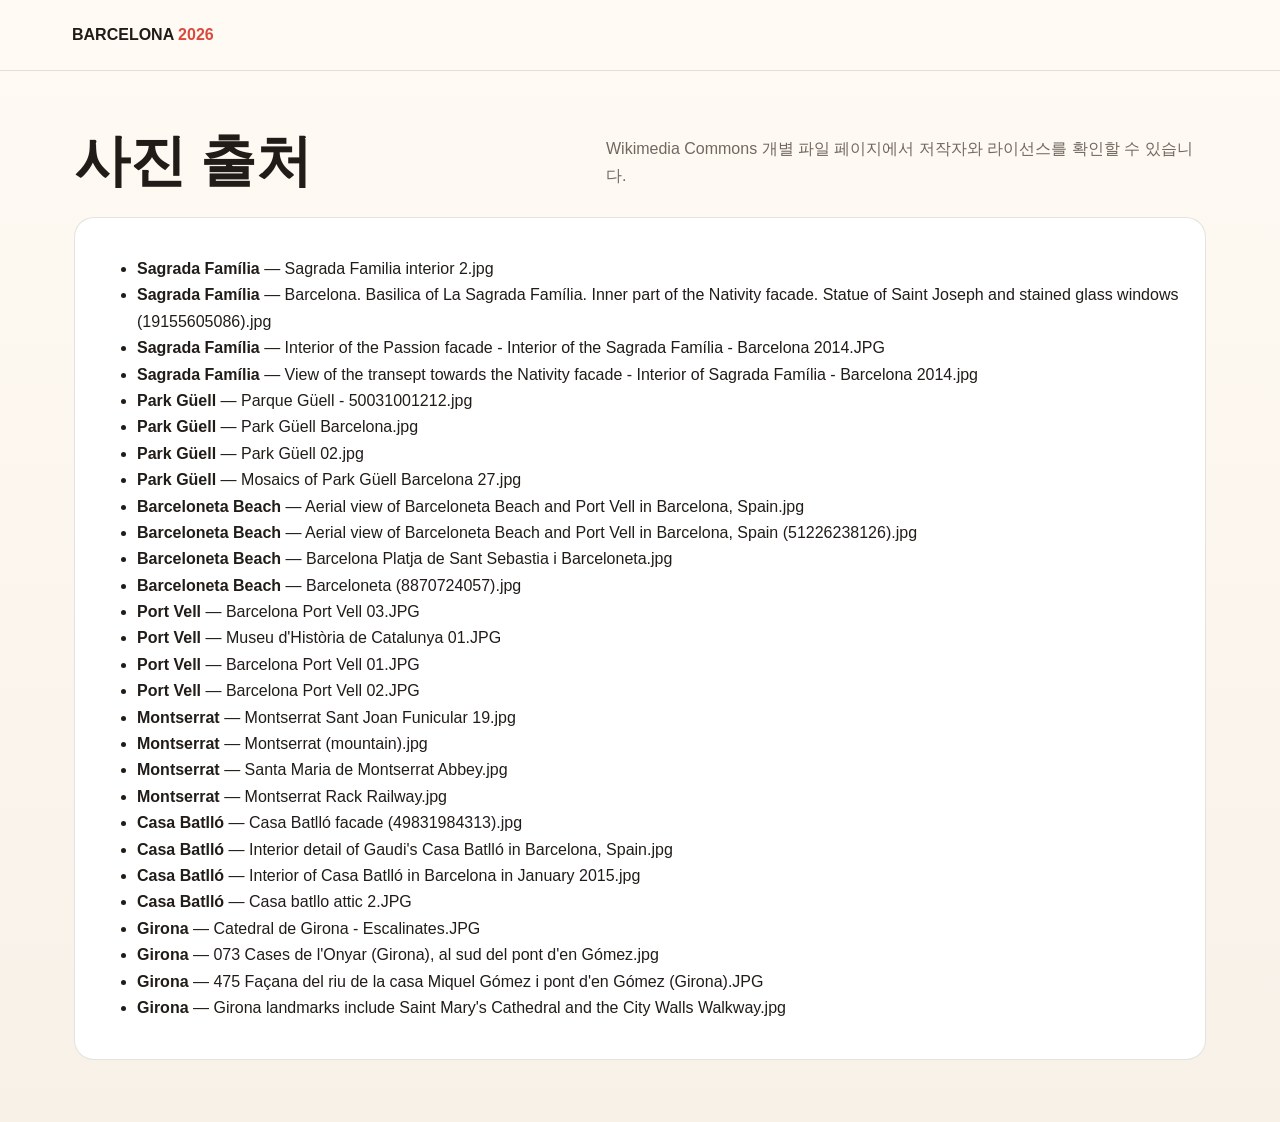
==== credits.html @ 2c0c09dc "Update Barcelona 2026 travel app to V9.5" ====
<!doctype html><html lang="ko"><head><meta charset="utf-8">
<meta name="viewport" content="width=device-width,initial-scale=1">
<title>사진 출처 — Barcelona 2026</title><link rel="stylesheet" href="style.css"></head>
<body><nav class="nav"><div class="nav-inner"><a class="brand" href="index.html">BARCELONA <span>2026</span></a></div></nav>
<main class="page"><div class="section-head"><h2>사진 출처</h2><p>Wikimedia Commons 개별 파일 페이지에서 저작자와 라이선스를 확인할 수 있습니다.</p></div>
<div class="card"><ul><li><strong>Sagrada Família</strong> — <a target='_blank' rel='noopener' href='https://commons.wikimedia.org/wiki/File:Sagrada_Familia_interior_2.jpg'>Sagrada Familia interior 2.jpg</a></li>
<li><strong>Sagrada Família</strong> — <a target='_blank' rel='noopener' href='https://commons.wikimedia.org/wiki/File:Barcelona._Basilica_of_La_Sagrada_Fam%C3%ADlia._Inner_part_of_the_Nativity_facade._Statue_of_Saint_Joseph_and_stained_glass_windows_(19155605086).jpg'>Barcelona. Basilica of La Sagrada Família. Inner part of the Nativity facade. Statue of Saint Joseph and stained glass windows (19155605086).jpg</a></li>
<li><strong>Sagrada Família</strong> — <a target='_blank' rel='noopener' href='https://commons.wikimedia.org/wiki/File:Interior_of_the_Passion_facade_-_Interior_of_the_Sagrada_Fam%C3%ADlia_-_Barcelona_2014.JPG'>Interior of the Passion facade - Interior of the Sagrada Família - Barcelona 2014.JPG</a></li>
<li><strong>Sagrada Família</strong> — <a target='_blank' rel='noopener' href='https://commons.wikimedia.org/wiki/File:View_of_the_transept_towards_the_Nativity_facade_-_Interior_of_Sagrada_Fam%C3%ADlia_-_Barcelona_2014.jpg'>View of the transept towards the Nativity facade - Interior of Sagrada Família - Barcelona 2014.jpg</a></li>
<li><strong>Park Güell</strong> — <a target='_blank' rel='noopener' href='https://commons.wikimedia.org/wiki/File:Parque_G%C3%BCell_-_50031001212.jpg'>Parque Güell - 50031001212.jpg</a></li>
<li><strong>Park Güell</strong> — <a target='_blank' rel='noopener' href='https://commons.wikimedia.org/wiki/File:Park_G%C3%BCell_Barcelona.jpg'>Park Güell Barcelona.jpg</a></li>
<li><strong>Park Güell</strong> — <a target='_blank' rel='noopener' href='https://commons.wikimedia.org/wiki/File:Park_G%C3%BCell_02.jpg'>Park Güell 02.jpg</a></li>
<li><strong>Park Güell</strong> — <a target='_blank' rel='noopener' href='https://commons.wikimedia.org/wiki/File:Mosaics_of_Park_G%C3%BCell_Barcelona_27.jpg'>Mosaics of Park Güell Barcelona 27.jpg</a></li>
<li><strong>Barceloneta Beach</strong> — <a target='_blank' rel='noopener' href='https://commons.wikimedia.org/wiki/File:Aerial_view_of_Barceloneta_Beach_and_Port_Vell_in_Barcelona,_Spain.jpg'>Aerial view of Barceloneta Beach and Port Vell in Barcelona, Spain.jpg</a></li>
<li><strong>Barceloneta Beach</strong> — <a target='_blank' rel='noopener' href='https://commons.wikimedia.org/wiki/File:Aerial_view_of_Barceloneta_Beach_and_Port_Vell_in_Barcelona,_Spain_(51226238126).jpg'>Aerial view of Barceloneta Beach and Port Vell in Barcelona, Spain (51226238126).jpg</a></li>
<li><strong>Barceloneta Beach</strong> — <a target='_blank' rel='noopener' href='https://commons.wikimedia.org/wiki/File:Barcelona_Platja_de_Sant_Sebastia_i_Barceloneta.jpg'>Barcelona Platja de Sant Sebastia i Barceloneta.jpg</a></li>
<li><strong>Barceloneta Beach</strong> — <a target='_blank' rel='noopener' href='https://commons.wikimedia.org/wiki/File:Barceloneta_(8870724057).jpg'>Barceloneta (8870724057).jpg</a></li>
<li><strong>Port Vell</strong> — <a target='_blank' rel='noopener' href='https://commons.wikimedia.org/wiki/File:Barcelona_Port_Vell_03.JPG'>Barcelona Port Vell 03.JPG</a></li>
<li><strong>Port Vell</strong> — <a target='_blank' rel='noopener' href='https://commons.wikimedia.org/wiki/File:Museu_d'Hist%C3%B2ria_de_Catalunya_01.JPG'>Museu d'Història de Catalunya 01.JPG</a></li>
<li><strong>Port Vell</strong> — <a target='_blank' rel='noopener' href='https://commons.wikimedia.org/wiki/File:Barcelona_Port_Vell_01.JPG'>Barcelona Port Vell 01.JPG</a></li>
<li><strong>Port Vell</strong> — <a target='_blank' rel='noopener' href='https://commons.wikimedia.org/wiki/File:Barcelona_Port_Vell_02.JPG'>Barcelona Port Vell 02.JPG</a></li>
<li><strong>Montserrat</strong> — <a target='_blank' rel='noopener' href='https://commons.wikimedia.org/wiki/File:Montserrat_Sant_Joan_Funicular_19.jpg'>Montserrat Sant Joan Funicular 19.jpg</a></li>
<li><strong>Montserrat</strong> — <a target='_blank' rel='noopener' href='https://commons.wikimedia.org/wiki/File:Montserrat_(mountain).jpg'>Montserrat (mountain).jpg</a></li>
<li><strong>Montserrat</strong> — <a target='_blank' rel='noopener' href='https://commons.wikimedia.org/wiki/File:Santa_Maria_de_Montserrat_Abbey.jpg'>Santa Maria de Montserrat Abbey.jpg</a></li>
<li><strong>Montserrat</strong> — <a target='_blank' rel='noopener' href='https://commons.wikimedia.org/wiki/File:Montserrat_Rack_Railway.jpg'>Montserrat Rack Railway.jpg</a></li>
<li><strong>Casa Batlló</strong> — <a target='_blank' rel='noopener' href='https://commons.wikimedia.org/wiki/File:Casa_Batll%C3%B3_facade_(49831984313).jpg'>Casa Batlló facade (49831984313).jpg</a></li>
<li><strong>Casa Batlló</strong> — <a target='_blank' rel='noopener' href='https://commons.wikimedia.org/wiki/File:Interior_detail_of_Gaudi's_Casa_Batll%C3%B3_in_Barcelona,_Spain.jpg'>Interior detail of Gaudi's Casa Batlló in Barcelona, Spain.jpg</a></li>
<li><strong>Casa Batlló</strong> — <a target='_blank' rel='noopener' href='https://commons.wikimedia.org/wiki/File:Interior_of_Casa_Batll%C3%B3_in_Barcelona_in_January_2015.jpg'>Interior of Casa Batlló in Barcelona in January 2015.jpg</a></li>
<li><strong>Casa Batlló</strong> — <a target='_blank' rel='noopener' href='https://commons.wikimedia.org/wiki/File:Casa_batllo_attic_2.JPG'>Casa batllo attic 2.JPG</a></li>
<li><strong>Girona</strong> — <a target='_blank' rel='noopener' href='https://commons.wikimedia.org/wiki/File:Catedral_de_Girona_-_Escalinates.JPG'>Catedral de Girona - Escalinates.JPG</a></li>
<li><strong>Girona</strong> — <a target='_blank' rel='noopener' href='https://commons.wikimedia.org/wiki/File:073_Cases_de_l'Onyar_(Girona),_al_sud_del_pont_d'en_G%C3%B3mez.jpg'>073 Cases de l'Onyar (Girona), al sud del pont d'en Gómez.jpg</a></li>
<li><strong>Girona</strong> — <a target='_blank' rel='noopener' href='https://commons.wikimedia.org/wiki/File:475_Fa%C3%A7ana_del_riu_de_la_casa_Miquel_G%C3%B3mez_i_pont_d'en_G%C3%B3mez_(Girona).JPG'>475 Façana del riu de la casa Miquel Gómez i pont d'en Gómez (Girona).JPG</a></li>
<li><strong>Girona</strong> — <a target='_blank' rel='noopener' href='https://commons.wikimedia.org/wiki/File:Girona_landmarks_include_Saint_Mary's_Cathedral_and_the_City_Walls_Walkway.jpg'>Girona landmarks include Saint Mary's Cathedral and the City Walls Walkway.jpg</a></li></ul></div></main></body></html>
---- style.css ----
:root{--red:#d94b3d;--wine:#702e2a;--cream:#f7f1e8;--ink:#211c18;--muted:#716860;--card:#fffdf9;--line:rgba(32,25,20,.12);--shadow:0 18px 50px rgba(57,39,31,.12)}
*{box-sizing:border-box}html{scroll-behavior:smooth}body{margin:0;font-family:Inter,Pretendard,-apple-system,BlinkMacSystemFont,"Segoe UI",sans-serif;background:linear-gradient(180deg,#fffaf3,var(--cream));color:var(--ink);line-height:1.65}a{color:inherit;text-decoration:none}img{display:block;width:100%}.nav{position:sticky;top:0;z-index:30;backdrop-filter:blur(16px);background:#fffaf3df;border-bottom:1px solid var(--line)}.nav-inner{max-width:1180px;margin:auto;height:70px;padding:0 22px;display:flex;align-items:center;justify-content:space-between}.brand{font-weight:900}.brand span{color:var(--red)}.nav-links{display:flex;gap:18px;font-size:14px;color:var(--muted)}
.hero{max-width:1180px;margin:auto;padding:80px 24px 54px;display:grid;grid-template-columns:1fr 1fr;gap:48px;align-items:center}.eyebrow{display:inline-flex;align-items:center;gap:10px;font-size:12px;font-weight:900;letter-spacing:.13em;color:var(--red);text-transform:uppercase}.eyebrow:before{content:"";width:34px;height:2px;background:currentColor}h1{margin:18px 0;font-family:Georgia,serif;font-size:clamp(50px,8vw,100px);line-height:.93;letter-spacing:-.045em}.hero-sub{font-size:18px;color:var(--muted)}.chips{display:flex;flex-wrap:wrap;gap:9px;margin:28px 0}.chip{padding:9px 13px;border:1px solid var(--line);border-radius:999px;background:#fff9;font-size:13px}.btn{display:inline-flex;padding:13px 18px;border-radius:999px;background:var(--red);color:#fff;font-weight:900}.hero-card{min-height:560px;border-radius:32px;overflow:hidden;position:relative;box-shadow:var(--shadow)}.hero-card img{position:absolute;height:100%;object-fit:cover}.hero-card:after{content:"";position:absolute;inset:0;background:linear-gradient(180deg,#0001,#000b)}.poster{position:absolute;inset:26px;z-index:2;border:1px solid #ffffff8a;border-radius:23px;padding:28px;display:flex;flex-direction:column;justify-content:space-between;color:white}.poster h2{font-family:Georgia,serif;font-size:46px;line-height:1;margin:0}
section,.page{max-width:1180px;margin:auto;padding:62px 24px}.section-head{display:flex;justify-content:space-between;align-items:end;gap:28px;margin-bottom:28px}.section-head h2{font-family:Georgia,serif;font-size:clamp(34px,5vw,56px);line-height:1;margin:0}.section-head p{max-width:600px;color:var(--muted);margin:0}.overview-grid,.philosophy,.debate,.day-summary{display:grid;grid-template-columns:repeat(4,1fr);gap:14px}.philosophy,.debate{grid-template-columns:repeat(3,1fr)}.stat,.voice,.debate article,.metric,.card{background:#fff;border:1px solid var(--line);border-radius:20px;padding:22px}.voice b,.debate b{display:block;color:var(--wine);margin-bottom:6px}.voice p,.debate p{margin:0;color:var(--muted)}
.timeline{display:grid;gap:13px}.day{display:grid;grid-template-columns:145px 1fr 140px;gap:18px;align-items:center;padding:21px 23px;border:1px solid var(--line);border-radius:19px;background:#fff}.date{font-weight:900;color:var(--red)}.day h3{margin:0}.day p{margin:0;color:var(--muted)}.pace{justify-self:end;padding:7px 11px;border-radius:999px;background:var(--cream);font-size:12px;font-weight:900;color:var(--wine)}
.detail-hero{height:62vh;min-height:480px;position:relative;overflow:hidden}.detail-hero>img{height:100%;object-fit:cover}.detail-hero:after{content:"";position:absolute;inset:0;background:linear-gradient(180deg,#0001,#000c)}.detail-title{position:absolute;z-index:2;left:max(24px,calc((100vw - 1132px)/2));right:24px;bottom:45px;color:#fff}.detail-title h1{font-size:clamp(43px,7vw,84px)}.gallery{display:grid;grid-template-columns:1.6fr 1fr 1fr;grid-template-rows:210px 210px;gap:10px;margin-bottom:30px}.gallery figure{margin:0;border-radius:18px;overflow:hidden;position:relative}.gallery figure:first-child{grid-row:1/3}.gallery figure:last-child{grid-column:2/4}.gallery img{height:100%;object-fit:cover}.gallery figcaption{position:absolute;left:0;right:0;bottom:0;padding:25px 14px 10px;background:linear-gradient(transparent,#0009);color:white;font-size:12px}
.metric small{display:block;color:var(--muted)}.metric strong{font-size:21px}.must{padding:18px 20px;background:#fff2ec;border-left:4px solid var(--red);border-radius:12px;color:var(--wine);margin-bottom:24px}.schedule{display:grid;gap:18px}.stop{border:1px solid var(--line);background:#fff;border-radius:20px;overflow:hidden}.leg{display:grid;grid-template-columns:90px 1fr auto;gap:10px;align-items:center;padding:12px 18px;background:#f4eadf;border-bottom:1px solid var(--line);font-size:13px}.leg b{color:var(--wine)}.leg a{color:var(--red);font-weight:900}.stop-head{display:grid;grid-template-columns:105px 1fr auto;align-items:center;gap:16px;padding:20px}.stop time{font-size:18px;color:var(--red);font-weight:900}.stop h3{margin:0}.stop p{margin:0;color:var(--muted)}.guide-btn{border:0;background:var(--wine);color:white;padding:10px 13px;border-radius:999px;font-weight:900}.guide-panel{display:none;padding:0 20px 20px}.guide-panel.open{display:block}.guide-grid{display:grid;grid-template-columns:1fr 1fr;gap:10px}.guide-item{padding:14px;background:#fffaf4;border:1px solid var(--line);border-radius:13px}.guide-item strong{display:block;color:var(--wine)}.guide-actions{margin-top:12px}.guide-actions a{padding:8px 11px;border-radius:999px;background:var(--cream);font-weight:900;font-size:12px;color:var(--wine)}.map-frame{width:100%;height:280px;border:0;border-top:1px solid var(--line)}.final-guide{margin-top:28px;background:var(--wine);color:#fff;padding:28px;border-radius:22px}.page-nav{display:flex;justify-content:space-between;margin-top:32px}.page-nav a{padding:10px 13px;border-radius:999px;border:1px solid var(--line);background:#fff;font-weight:900}.footer{text-align:center;padding:48px 20px 70px;color:var(--muted)}
@media(max-width:900px){.hero{grid-template-columns:1fr}.overview-grid,.philosophy,.debate{grid-template-columns:1fr 1fr}.nav-links{display:none}.gallery{grid-template-columns:1fr 1fr;grid-template-rows:250px 180px 180px}.gallery figure:first-child{grid-column:1/3;grid-row:auto}.gallery figure:last-child{grid-column:auto}.day-summary{grid-template-columns:1fr 1fr}}
@media(max-width:650px){.overview-grid,.philosophy,.debate{grid-template-columns:1fr}.day{grid-template-columns:1fr}.pace{justify-self:start}.section-head{display:block}.section-head p{margin-top:10px}.stop-head,.leg{grid-template-columns:1fr}.guide-grid{grid-template-columns:1fr}.map-frame{height:240px}}

/* V7 final deployment */
.gallery,.debate,.final-guide{display:none!important}
.stop-photo-strip{
  display:flex;
  gap:10px;
  overflow-x:auto;
  overflow-y:hidden;
  padding:0 20px 17px;
  scroll-snap-type:x proximity;
  scrollbar-width:thin;
  scrollbar-color:rgba(112,46,42,.35) transparent;
  -webkit-overflow-scrolling:touch;
}
.stop-photo-strip::-webkit-scrollbar{height:5px}
.stop-photo-strip::-webkit-scrollbar-track{background:transparent}
.stop-photo-strip::-webkit-scrollbar-thumb{background:rgba(112,46,42,.28);border-radius:999px}
.stop-photo{
  flex:0 0 168px;
  height:112px;
  border-radius:13px;
  overflow:hidden;
  background:#eee;
  border:1px solid var(--line);
  scroll-snap-align:start;
  box-shadow:0 6px 18px rgba(35,24,18,.08);
}
.stop-photo img{
  width:100%;
  height:100%;
  object-fit:cover;
  display:block;
}
.stop-photo:first-child{margin-left:0}
.clean-note{
  padding:17px 19px;
  margin-bottom:24px;
  border-radius:14px;
  background:#fff5ef;
  border:1px solid rgba(217,75,61,.18);
  color:var(--wine);
}
@media(max-width:650px){
  .stop-photo-strip{padding:0 14px 15px;gap:8px}
  .stop-photo{flex-basis:146px;height:98px}
}

/* V8 verified photo policy */
.verified-photo-strip{padding-top:2px}
.verified-photo-strip .stop-photo{
  flex:0 0 176px;
  height:116px;
  background:linear-gradient(135deg,#eee5db,#f8f3ec);
}
.verified-photo-strip .stop-photo img{object-position:center}
.photo-policy{font-size:14px}
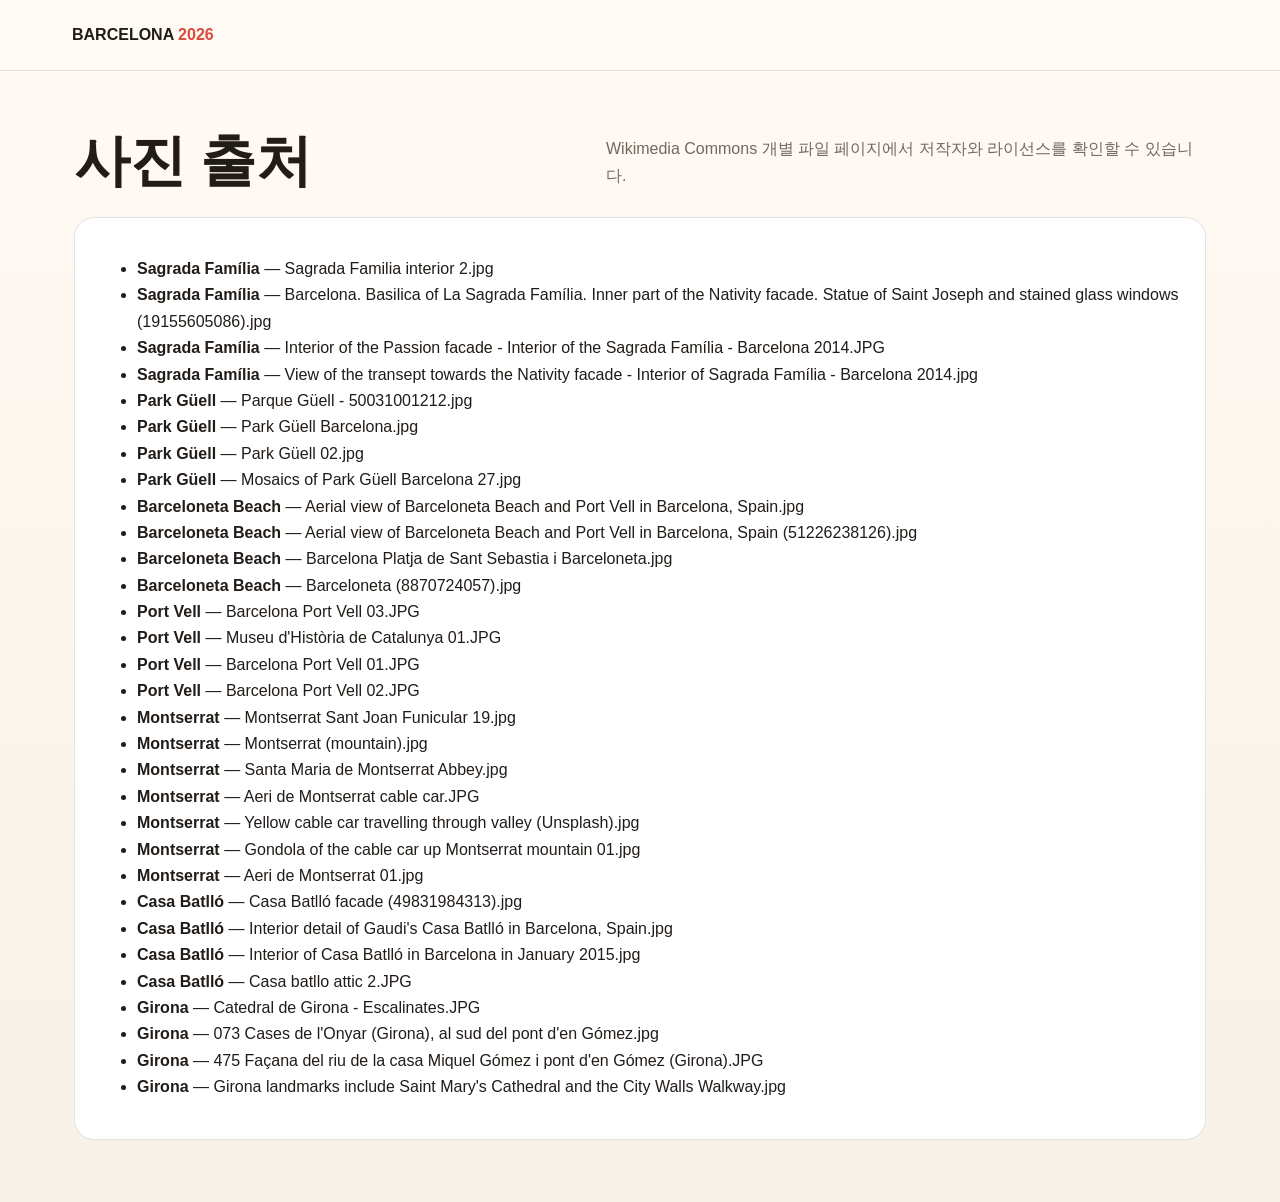
==== commit fabbf70c: "Switch Montserrat route to Aeri cable car" ====
--- a/credits.html
+++ b/credits.html
@@ -22,7 +22,10 @@
 <li><strong>Montserrat</strong> — <a target='_blank' rel='noopener' href='https://commons.wikimedia.org/wiki/File:Montserrat_Sant_Joan_Funicular_19.jpg'>Montserrat Sant Joan Funicular 19.jpg</a></li>
 <li><strong>Montserrat</strong> — <a target='_blank' rel='noopener' href='https://commons.wikimedia.org/wiki/File:Montserrat_(mountain).jpg'>Montserrat (mountain).jpg</a></li>
 <li><strong>Montserrat</strong> — <a target='_blank' rel='noopener' href='https://commons.wikimedia.org/wiki/File:Santa_Maria_de_Montserrat_Abbey.jpg'>Santa Maria de Montserrat Abbey.jpg</a></li>
-<li><strong>Montserrat</strong> — <a target='_blank' rel='noopener' href='https://commons.wikimedia.org/wiki/File:Montserrat_Rack_Railway.jpg'>Montserrat Rack Railway.jpg</a></li>
+<li><strong>Montserrat</strong> — <a target='_blank' rel='noopener' href='https://commons.wikimedia.org/wiki/File:Aeri_de_Montserrat_cable_car.JPG'>Aeri de Montserrat cable car.JPG</a></li>
+<li><strong>Montserrat</strong> — <a target='_blank' rel='noopener' href='https://commons.wikimedia.org/wiki/File:Yellow_cable_car_travelling_through_valley_(Unsplash).jpg'>Yellow cable car travelling through valley (Unsplash).jpg</a></li>
+<li><strong>Montserrat</strong> — <a target='_blank' rel='noopener' href='https://commons.wikimedia.org/wiki/File:Gondola_of_the_cable_car_up_Montserrat_mountain_01.jpg'>Gondola of the cable car up Montserrat mountain 01.jpg</a></li>
+<li><strong>Montserrat</strong> — <a target='_blank' rel='noopener' href='https://commons.wikimedia.org/wiki/File:Aeri_de_Montserrat_01.jpg'>Aeri de Montserrat 01.jpg</a></li>
 <li><strong>Casa Batlló</strong> — <a target='_blank' rel='noopener' href='https://commons.wikimedia.org/wiki/File:Casa_Batll%C3%B3_facade_(49831984313).jpg'>Casa Batlló facade (49831984313).jpg</a></li>
 <li><strong>Casa Batlló</strong> — <a target='_blank' rel='noopener' href='https://commons.wikimedia.org/wiki/File:Interior_detail_of_Gaudi's_Casa_Batll%C3%B3_in_Barcelona,_Spain.jpg'>Interior detail of Gaudi's Casa Batlló in Barcelona, Spain.jpg</a></li>
 <li><strong>Casa Batlló</strong> — <a target='_blank' rel='noopener' href='https://commons.wikimedia.org/wiki/File:Interior_of_Casa_Batll%C3%B3_in_Barcelona_in_January_2015.jpg'>Interior of Casa Batlló in Barcelona in January 2015.jpg</a></li>
@@ -30,4 +33,4 @@
 <li><strong>Girona</strong> — <a target='_blank' rel='noopener' href='https://commons.wikimedia.org/wiki/File:Catedral_de_Girona_-_Escalinates.JPG'>Catedral de Girona - Escalinates.JPG</a></li>
 <li><strong>Girona</strong> — <a target='_blank' rel='noopener' href='https://commons.wikimedia.org/wiki/File:073_Cases_de_l'Onyar_(Girona),_al_sud_del_pont_d'en_G%C3%B3mez.jpg'>073 Cases de l'Onyar (Girona), al sud del pont d'en Gómez.jpg</a></li>
 <li><strong>Girona</strong> — <a target='_blank' rel='noopener' href='https://commons.wikimedia.org/wiki/File:475_Fa%C3%A7ana_del_riu_de_la_casa_Miquel_G%C3%B3mez_i_pont_d'en_G%C3%B3mez_(Girona).JPG'>475 Façana del riu de la casa Miquel Gómez i pont d'en Gómez (Girona).JPG</a></li>
-<li><strong>Girona</strong> — <a target='_blank' rel='noopener' href='https://commons.wikimedia.org/wiki/File:Girona_landmarks_include_Saint_Mary's_Cathedral_and_the_City_Walls_Walkway.jpg'>Girona landmarks include Saint Mary's Cathedral and the City Walls Walkway.jpg</a></li></ul></div></main></body></html>+<li><strong>Girona</strong> — <a target='_blank' rel='noopener' href='https://commons.wikimedia.org/wiki/File:Girona_landmarks_include_Saint_Mary's_Cathedral_and_the_City_Walls_Walkway.jpg'>Girona landmarks include Saint Mary's Cathedral and the City Walls Walkway.jpg</a></li></ul></div></main></body></html>
